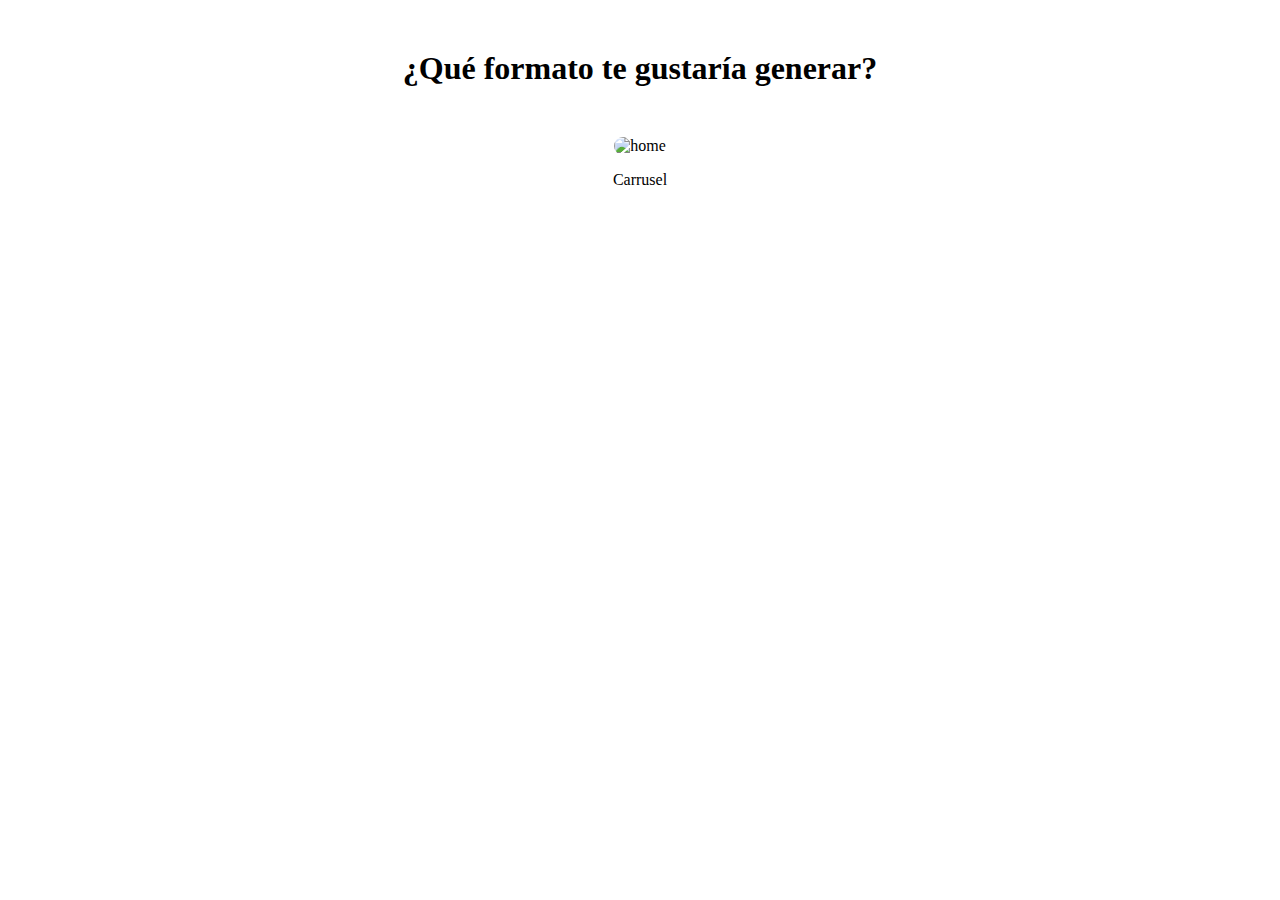
==== index.html @ ad093390 "Update index.html" ====
<!DOCTYPE html>
<html lang="en">
<head>
    <meta charset="UTF-8">
    <meta name="viewport" content="width=device-width, initial-scale=1.0">
    <link href="css/styles.css" rel="stylesheet" />
    <link rel="icon" type="image/x-icon" href="images/favicon.ico">
    <title>Generador Unplug</title>
    
    <style>

    </style>

</head>
<body class="indexbg">
    <div class="loader"></div>
    <div>
       <center><header style="margin: 50px;"><h1>¿Qué formato te gustaría generar?</h1></header></center>
    </div>
    <center>
    <div style="width: 80%;">
        <div class="container">
            <div id="toportada" class="homebox">
                <img clas="imageclass" src="images/portada.png" alt="home" style="width: 100%; height: auto; border-radius: 10px;">
                <p>Carrusel</p>              
            </div>
        </div></center>
</div>

<script>
    window.addEventListener("load",() => {
    const loader = document.querySelector(".loader");

    loader.classList.add("loader-hidden");

    loader.addEventListener("transitionend", () => {
        document.body.removeChild(loader);
    })
})
</script>

    <script>

        document.getElementById('toportada').onclick = function() {
        window.location.href="formulario portada.html";
        }


    </script>
</body>
</html>
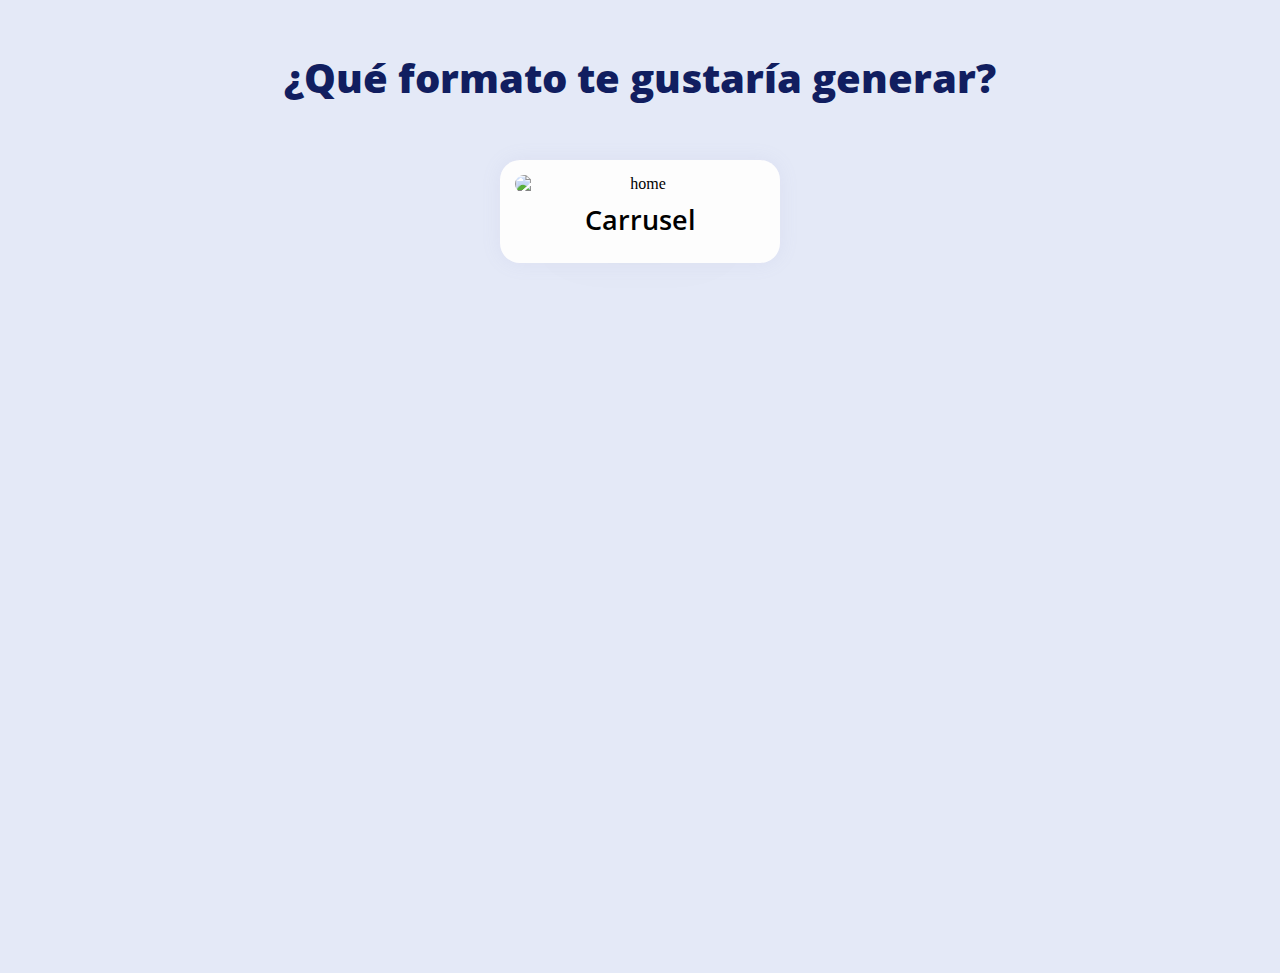
==== commit 780c2aff: "Add files via upload" ====
--- a/css/styles.css
+++ b/css/styles.css
@@ -0,0 +1,246 @@
+@font-face {
+  font-family: "Open Sans Extrabold";
+  src: url("[data-uri]");
+}
+
+@font-face {
+  font-family: "Open Sans Regular";
+  src: url("[data-uri]